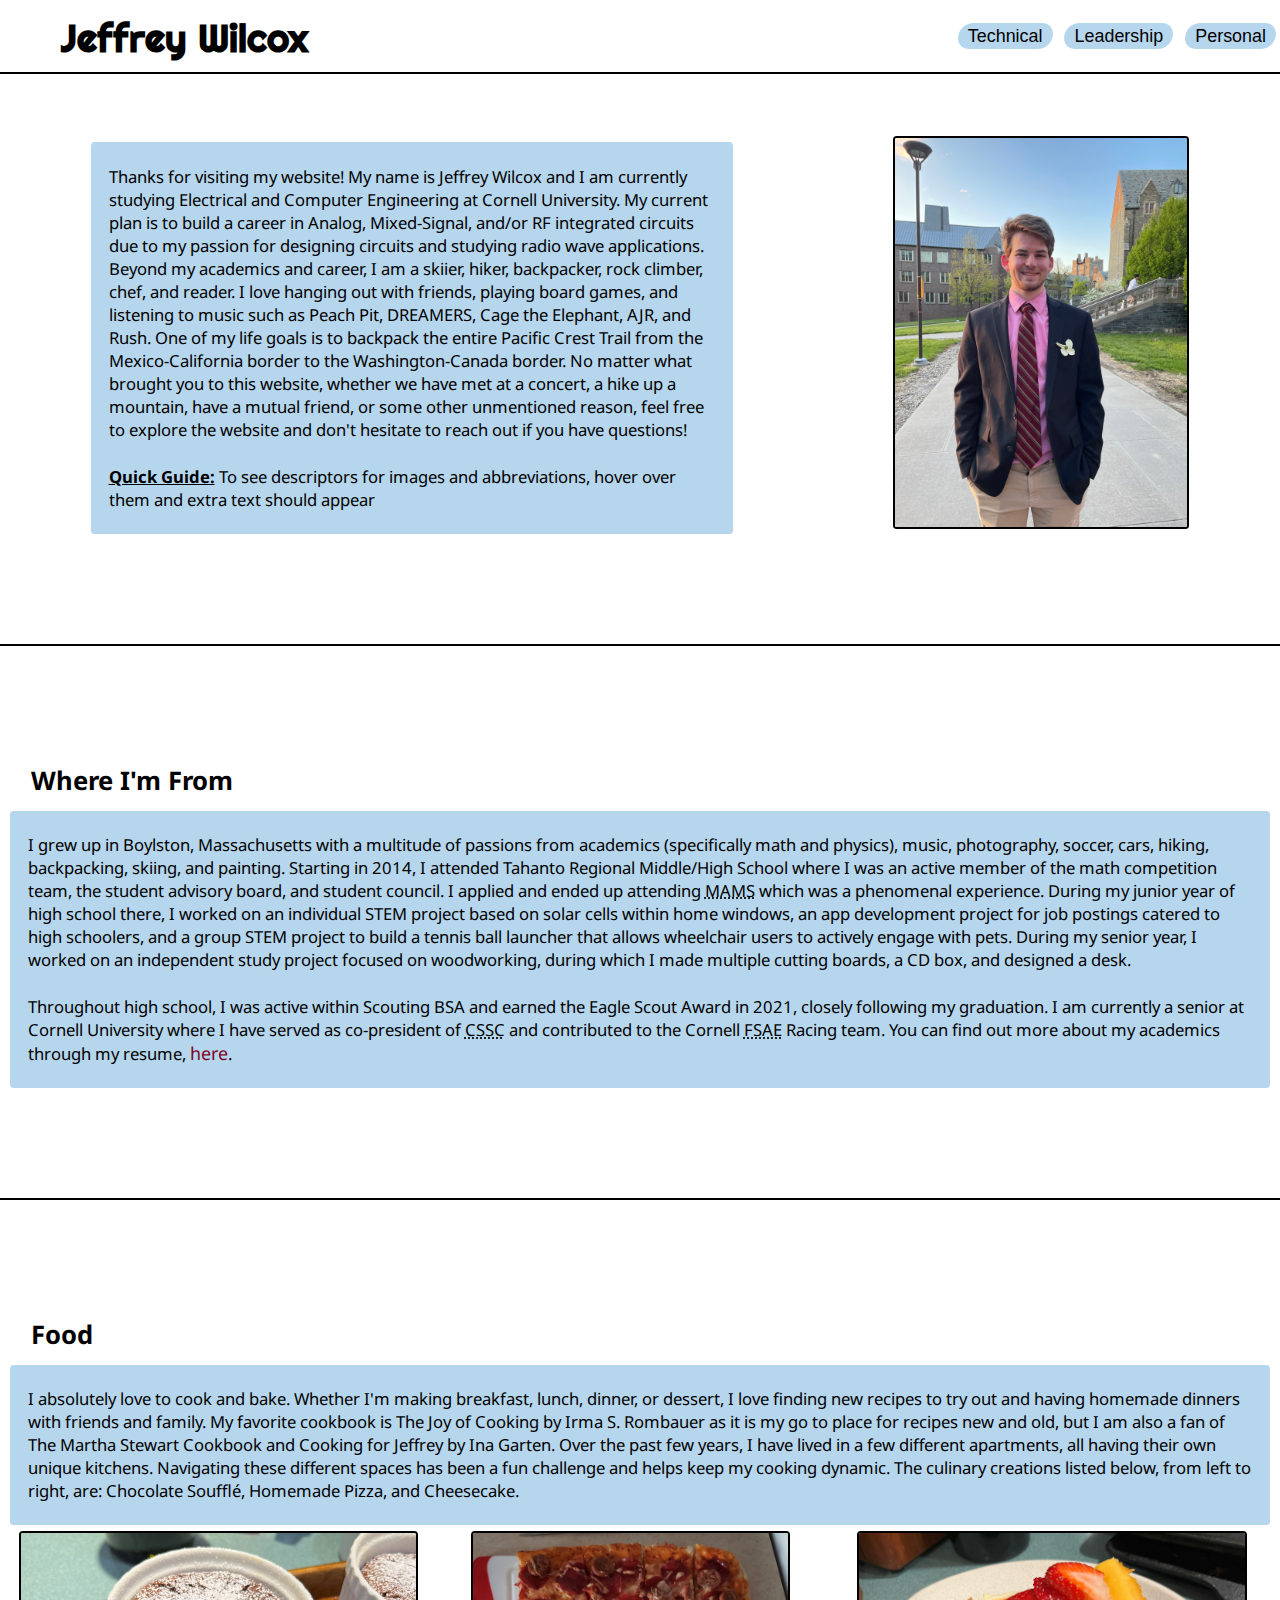
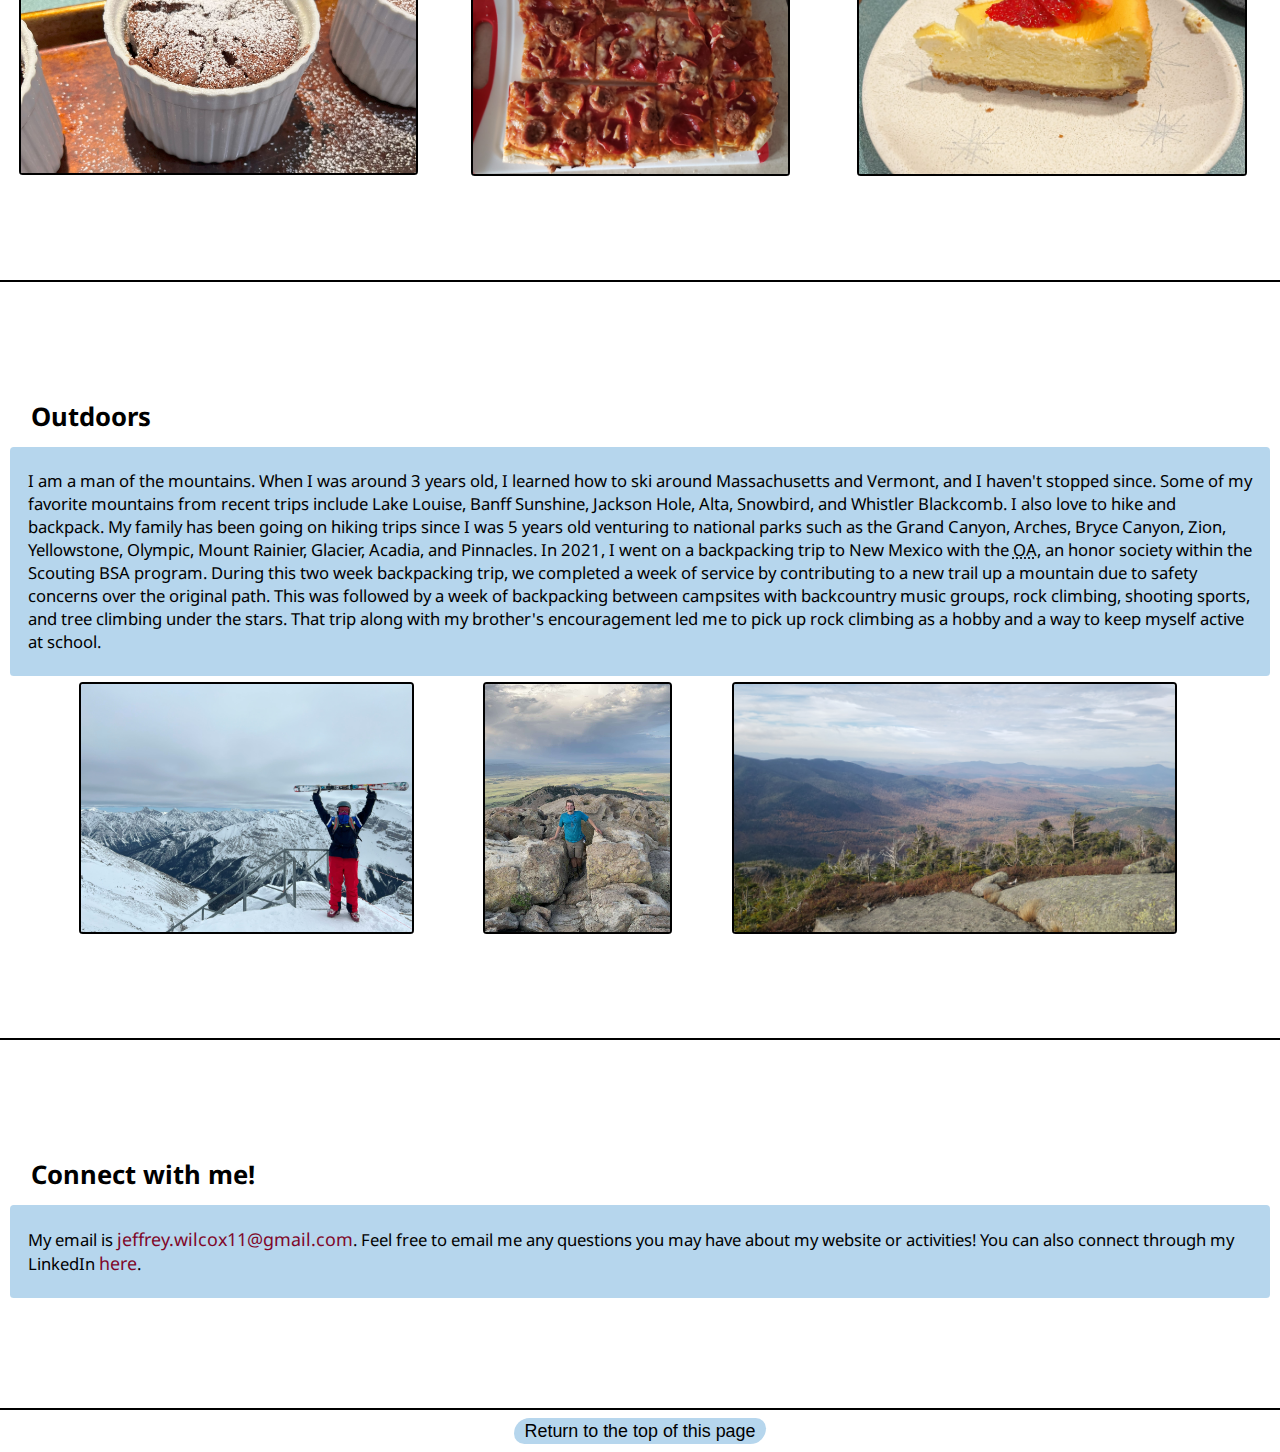
==== index.html @ 6b36bb99 "Changed Header to always be visible" ====
<!DOCTYPE html>
<html>
<head>
	<link rel = "stylesheet" type = "text/css" href = "webstyling.css">

	<link rel="preconnect" href="https://fonts.googleapis.com">
	<link rel="preconnect" href="https://fonts.gstatic.com" crossorigin>
	<link href="https://fonts.googleapis.com/css2?family=Jersey+20&family=Noto+Sans:ital,wght@0,100..900;1,100..900&family=Righteous&display=swap" rel="stylesheet">

	<title> Jeffrey's Website </title>
	<link rel="icon" type="image/x-icon" href="Extras/apple.ico">
	<meta name="robots" content="nofollow" />
	<meta http-equiv="pragma" content="no-cache" />
	<meta charset="UTF-8" />
	<meta name="viewport" content="width=device-width, initial-scale=1.0">
</head>
<body>

<!-- Top Section, Name and Buttons -->
<div class = "top">
<nav>
	<div class="navbar-left">
		<h1><a href="index.html" class="name">Jeffrey Wilcox</a></h1>
	</div>

	<div class="navbar-right ul-container">
		<ul class="navbar-buttons">
			<li class="nav"><button><a href="technical.html" class="nav">Technical</a></button></li>
			<li class="nav"><button><a href="leadership.html" class="nav">Leadership</a></button></li>
			<li class="nav"><button><a href="personal.html" class="nav">Personal</a></button></li>
		</ul>
	</div>
</nav>
</div>

<div class = "space"></div>

<!-- Introduction through paragraph and digital portrait -->
<div>
	<div id="hello" class = "flex-parent">
		<div class="flex-child0">
		</div>

		<div class="flex-child1 textbox">
			<p>	Thanks for visiting my website! My name is Jeffrey Wilcox and I am currently studying Electrical and Computer Engineering at Cornell University. My current plan is to
			build a career in Analog, Mixed-Signal, and/or RF integrated circuits due to my passion for designing circuits and studying radio wave applications. Beyond my academics and career, I am a skiier, hiker, 
			backpacker, rock climber, chef, and reader. I love hanging out with friends, playing board games, and listening to music such as Peach Pit, DREAMERS, Cage the Elephant, AJR, and Rush. 
			One of my life goals is to backpack the entire Pacific Crest Trail from the Mexico-California border to the Washington-Canada border. No matter what brought you to this website, 
			whether we have met at a concert, a hike up a mountain, have a mutual friend, or some other unmentioned reason, feel free to explore the website and don't hesitate to reach out if you have questions!
			</p>
		
			<p><b><u>Quick Guide:</u></b> To see descriptors for images and abbreviations, hover over them and extra text should appear</p>
		</div>

		<div class="flex-child0">
		</div>

		<div class = "flex-child2">
			<img src = "Extras/IMG_1078.jpg" alt="Me!" title="Me!" width="80%" height="auto" align="right"/>
		</div>

		<div class="flex-child0">
		</div>
	</div>
</div>

<hr />

<!-- A little bit about where I am from -->

<div id="about" class="main-section">
	<h2>Where I'm From</h2>
	<div class = "textbox">
		<p> I grew up in Boylston, Massachusetts with a multitude of passions from academics (specifically math and physics), music, photography, soccer, cars, hiking, backpacking, skiing, and painting.
		Starting in 2014, I attended Tahanto Regional Middle/High School where I was an active member of the math competition team, the student advisory board, and student council.
		I applied and ended up attending <abbr title="Massachusetts Academy of Math and Science at WPI">MAMS</abbr> which was a phenomenal experience. During my junior year of high school there,
		I worked on an individual STEM project based on solar cells within home windows, an app development project for job postings catered to high schoolers, and a group STEM project
		to build a tennis ball launcher that allows wheelchair users to actively engage with pets. During my senior year, I worked on an independent study project focused on woodworking, 
		during which I made multiple cutting boards, a CD box, and designed a desk. </p>

		<p>Throughout high school, I was active within Scouting BSA and earned the Eagle Scout Award in 2021, closely following my graduation.
		I am currently a senior at Cornell University where I have served as co-president of <abbr title = "Cornell Ski and Snowboard Club">CSSC</abbr>
		and contributed to the Cornell <abbr title = "Formula Society of Automotive Engineers">FSAE</abbr> Racing team. You can find out more about my academics through my resume, <a href="Extras/JTW88_Resume.pdf" target="_blank">here</a>.
		</p>
	</div>
</div>

<hr />

<!-- A little about my love of food -->

<div id="food" class="main-section">
	<h2>Food</h2>
	<div class = "textbox">
		<p> I absolutely love to cook and bake. Whether I'm making breakfast, lunch, dinner, or dessert, I love finding new recipes to try out and having homemade dinners with friends and family.
		My favorite cookbook is The Joy of Cooking by Irma S. Rombauer as it is my go to place for recipes new and old, but I am also a fan of The Martha Stewart Cookbook and Cooking for Jeffrey by Ina Garten. 
		Over the past few years, I have lived in a few different apartments, all having their own unique kitchens. Navigating these different spaces has been a fun challenge and helps keep my cooking dynamic.
		The culinary creations listed below, from left to right, are: Chocolate Souffl&eacute, Homemade Pizza, and Cheesecake. 
		</p>
	</div>

	<div class="flex-parent">
		<div margin="auto">
			<img src = "Extras/Souffle.jpg" alt="Chocolate Souffl&eacute" title="Chocolate Souffl&eacute" width="95%" height="auto"/>
		</div>
		<div margin="auto">
			<img src = "Extras/Pizza.jpeg" alt="Homemade Pizza with Pepperoni and Sausage" title="Homemade Pizza with Pepperoni and Sausage" width="77.5%" height="auto"/>
		</div>
		<div margin="auto">
			<img src = "Extras/Cheesecake.jpg" alt="Cheesecake with Strawberries" title="Cheesecake with Strawberries" width="88.5%" height="auto"/>
		</div>
	</div>
</div>

<hr />

<!-- Section on my love of the outdoors -->

<div id="outdoors" class="main-section">
	<h2>Outdoors</h2>
	<div class = "textbox">
		<p> I am a man of the mountains. When I was around 3 years old, I learned how to ski around Massachusetts and Vermont, and I haven't stopped since. Some of my favorite mountains
		from recent trips include Lake Louise, Banff Sunshine, Jackson Hole, Alta, Snowbird, and Whistler Blackcomb. I also love to hike and backpack. My family has been going on hiking
		trips since I was 5 years old venturing to national parks such as the Grand Canyon, Arches, Bryce Canyon, Zion, Yellowstone, Olympic, Mount Rainier, Glacier, Acadia, and Pinnacles. 
		In 2021, I went on a backpacking trip to New Mexico with the <abbr title="Order of the Arrow">OA</abbr>, an honor society within the Scouting BSA program. During this two week backpacking trip,
		we completed a week of service by contributing to a new trail up a mountain due to safety concerns over the original path. This was followed by a week of backpacking between campsites
		with backcountry music groups, rock climbing, shooting sports, and tree climbing under the stars. That trip along with my brother's encouragement led me to pick up rock climbing
		as a hobby and a way to keep myself active at school.</p>
	</div>

	<div class="flex-parent">
		<div id="outdoors1">
			<img src = "Extras/Banff.jpg" alt="Pre-Send on Delirium Dive at Banff Sunshine" title="Pre-Send on Delirium Dive at Banff Sunshine" width="70%" height="auto"/>
		</div>
		<div id="outdoors2">
			<img src = "Extras/Philmont.JPEG" alt="Backpacking in New Mexico" title="Backpacking in New Mexico" width="118%" height="auto"/>
		</div>
		<div id="outdoors3">
			<img src = "Extras/NewYorkHike.jpg" alt="Hiking in New York during Fall break" title="Hiking in New York during Fall break" width="70%" height="auto"/>
		</div>
	</div>
</div>

<hr />

<!-- Interest in books, TV shows, and movies -->

<!-- <div id="entertainment" class="main-section">
	<div id="movies">
		<h2>Favorite Movies</h2>
		<div id = "movies-list-container" class = "textbox">
			<p>I have been a fan of movies and TV shows for a long time</p>
			<ul class = "fun">
				<li class="movie">Baby Driver</li>
				<li class="movie">Boyhood</li>
				<li class="movie">Better Off Dead</li>
				<li class="movie">Ferris Bueller's Day Off</li>
				<li class="movie">Rudderless</li>
				<li class="movie">Ford Vs. Ferrari</li>
				<li class="movie">Rush</li>
				<li class="movie">Juno</li>
				<li class="movie">Spaceballs</li>
				<li class="movie">The Social Network</li>
				<li class="movie">Molly's Game</li>
				<li class="movie">Crazy, Stupid, Love</li>
				<li class="movie">Nomadland</li>
				<li class="movie">Manchester By The Sea</li>
				<li class="movie">Hell or High Water</li>
				<li class="movie">We Broke Up</li>
				<li class="movie">No Country for Old Men</li>
				<li class="movie">Nope</li>
				<li class="movie">Bottleshock</li>
				<li class="movie">Now You See Me</li>
				<li class="movie">Catch Me If You Can</li>
			</ul>
		</div>
	</div>

	<div id="books">
		<h2>Favorite Books</h2>
		<div id = "books-list-container">
			<ul class = "fun">
				<li class="book">The Glass Castle - Jeannette Walls</li>
				<li class="book">This Tender Land - William Kent Krueger</li>
				<li class="book">Ordinary Grace - William Kent Krueger</li>
				<li class="book">The Big Short: Inside The Doomsday Machine - Michael Lewis</li>
				<li class="book">Little Fires Everywhere - Celeste Ng</li>
				<li class="book">Everything I Never Told You - Celeste Ng</li>
				<li class="book">Beartown - Fredrik Backman</li>
    			<li class="book">Us Against You - Fredrik Backman</li>
    			<li class="book">The Winners - Fredrik Backman</li>
    			<li class="book">A Man Called Ove - Fredrik Backman</li>
    			<li class="book">Britt-Marie Was Here - Fredrik Backman</li>
    			<li class="book">My Grandmother Told Me to Tell You She's Sorry - Fredrik Backman</li>
    			<li class="book">Anxious People - Fredrik Backman</li>
				<li class="book">Normal People - Sally Rooney</li>
				<li class="book">Conversations with Friends - Sally Rooney</li>
				<li class="book">Beautiful World Where Are You - Sally Rooney</li>
				<li class="book">The Book Thief - Markus Zusak</li>
				<li class="book">Wild - Cheryl Strayed</li>
				<li class="book">A Walk in the Woods - Bill Bryson</li>
				<li class="book">Project Hail Mary - Andy Weir</li>
			</ul>
		</div>
	</div>

	<div id="tv">
		<h2>Favorite TV Shows</h2>
		<div id = "tv-list-container">
			<ul class = "fun">
				<li class="tv">You're The Worst</li>
				<li class="tv">Brooklyn Nine-Nine</li>
				<li class="tv">Burn Notice</li>
				<li class="tv">Rick and Morty</li>
				<li class="tv">How I Met Your Mother</li>
				<li class="tv">Community</li>
				<li class="tv">A Million Little Things</li>
				<li class="tv">Cutthroat Kitchen</li>
				<li class="tv">Guy's Grocery Games</li>
				<li class="tv">What If...?</li>
				<li class="tv">Invincible</li>
				<li class="tv">Arcane</li>
				<li class="tv">It's Always Sunny in Philadelphia</li>
				<li class="tv">Dopesick</li>
				<li class="tv">Casual</li>
				<li class="tv">The Good Place</li>
    			<li class="tv">House</li>
    			<li class="tv">Masterchef</li>
    			<li class="tv">The Company You Keep</li>
			</ul>
		</div>
	</div>
</div>

<hr /> -->

<!-- Connect with me -->

<div id="contact" class="main-section">
	<h2>Connect with me!</h2>
	<div class="textbox">
		<p>My email is <a href="mailto:jeffrey.wilcox11@gmail.com">jeffrey.wilcox11@gmail.com</a>. Feel free to email me any questions you may have about my website or activities!
		You can also connect through my LinkedIn <a href="https://www.linkedin.com/in/jeffrey-wilcox-2303/" target="_blank">here</a>.</p>
	</div>
</div>

<hr />

<!-- Return to top -->

<div align = "center">
	<button><a href="#hello" class = "nav">Return to the top of this page</a></button>
</div>
</body>
</html>
---- webstyling.css ----
*{
	cursor: default;
}
/* Comment for Jeremy */
a{
	color:#7F0729;
	/* color: #7B0828; */
	text-decoration: none;
	font-size: 1.4vw;
}
a:hover{
	cursor: pointer;
}
a.nav{
	color: #000000;
	text-decoration: none;
	padding: 0.6vw;
}
a.name{
	color: #000000;
	text-align:center;
	font-size: 3vw;
	vertical-align: middle;
	font-family: "Righteous";
}
body{
	overflow-x: hidden;
	margin-left: 0vw;
	margin-right: 0vw;
	font-family: 'Noto Sans';
}
button{
	/* background-color: #94C3E4; */
	border: 0.1vw;
	border-top-left-radius: 2vw;
	border-top-right-radius: 1.3vw;
	border-bottom-right-radius: 2vw;
	border-bottom-left-radius: 1.3vw;
	/* background-color: #213C87; */
	background-color: #B6D6ED;
	padding: 0.2vw;
	/* background-color:#AEADF0; */
	/* background-color: #66BFFF; */
	font-size: 1.4vw;
}
button:hover{
	cursor:pointer;
	transform: scale(1.05);
	/* border-width: 5px; */
	border: 0.2vw solid #213C87;
	background-color: #B6D6ED;
}
div.img{
	text-align:center;
}
div.center-entertainment{
	position: absolute;
	width: 100%;
	text-align: center;
	margin-left: 6vw;
}
div.space{
	background-color: #ffffff;
	border-color:#00000000;
	top: 0;
	width: 100%;
	height: 10vw;
	margin: 0vw;
	padding: 0vw;
}
div.textbox{
	/* background-color:#F4EBBE; */
	/* color: #427AA1; */
	/* background-color: #94C3E4; */
	background-color: #B6D6ED;
	border-style:solid;
	border-width: 0.2vw;
	border-radius:0.3vw 0.3vw 0.3vw 0.3vw;
	margin: 0.5vw auto 0.5vw 0vw;
	border-color:#00000000;
}
div.top{
	background-color: #ffffff;
	border-color:#000000;
	border-bottom: 0.2vw solid;
	position: fixed;
	top: 0;
	width: 100%;
	margin: 0vw;
	padding: 0vw;
}

div.ul-container{
	background-color: #94C3E400;
}
h1{
	color: #000000;
	/* color: #101D42; */
	text-align:center;
	font-size: 3vw;
	background-color:#213c8700;
	/* background-color: #AEADF0; */
	display: table;
    margin: 0vw 0vw 0vw 4vw;
    padding-top: 0.8vw;
	padding-bottom: 0.8vw;
	padding-left: 0.8vw;
	padding-right: 0.8vw;
	border-radius: 0.8vw;
	vertical-align: middle;
	font-family: "Righteous";
}
h2{
	color:#000000;
	/* color: #101D42; */
	/* background-color:#94C3E4; */
	/* background-color:#AEADF0; */
	/* 213C8700 */
	text-align:center;
	font-size: 2vw;
	display: table;
    margin: 0.8vw auto 0.8vw 0.8vw;
    padding-top: 0.2vw;
	padding-bottom: 0.2vw;
	padding-left: 0.8vw;
	padding-right: 0.8vw;
	border-radius: 0.3vw 0.3vw 0.3vw 0.3vw;
}
hr{
	border: 0.1vw solid black;
	width: 120%;
}
html{
	width: 100%;
	scroll-padding-top: 10vw;
	scroll-behavior: smooth;

	background-color:#ffffff;
}
img{
	margin:auto;
	border-style:solid;
	border-width:0.2vw;
	border-radius:0.3vw;
	border-color:#000000;
	display:block;
}
li.movie, li.book, li.tv{
	width:75%;
	font-size: 1.3vw;
}
nav {
	display: flex;
	flex-direction: row;
	/* position: fixed; */
}
ol{
	float:left;
	padding-left:30%;
	width:100%;
}
p{
	padding-top: 0.3vw;
	padding-bottom: 0.3vw;
	padding-left: 1.2vw;
	padding-right: 1.2vw;
	font-size: 1.3vw;
	color: #000000;
}
table{
	padding-bottom:1.3vw;
}
ul.navbar{
	text-align: center;
	/* display: table; */
	vertical-align: middle;
}
/* ul.navbar a{
	font-size: 20px;
} */
ul.navbar li{
	/* display: table-cell; */
	display: inline;
	text-align: center;
	/* width: auto; */
	/* white-space: nowrap; */
}

ul.navbar-buttons {
	text-align: right;
	vertical-align: middle;
	margin: 0;
}

ul.navbar-buttons li {
	display: inline;
	text-align: center;
}

#blcorner{
	border-bottom: 0.2vw solid #000000;
	border-left: 0.2vw solid #000000;
}
#books{
	flex:1.75;
	margin-right:1.3vw;
	margin-bottom:auto;
	width: 100%;
}
#books-list-container{
	display: table;
	text-align: center;
	width: 100%;
	margin-left: 0.5vw;
}
#contact{
	clear:left;
}
#entertainment{
	display:flex;
}
#hello{
	padding-bottom:7.5%;
}
#movies{
	flex:1;
}
#movies-list-container{
	display: table;
	text-align: center;
	width: 100%;
	margin-left: 5vw;
}
#outdoors1{
	flex:3;
}
#outdoors2{
	flex:1;
}
#outdoors3{
	flex:4;
}
#resume1{
	flex:2;
}
#resume2{
	flex:1;
	padding-right: 1.3vw;
}
#resumecontainer{
	display:flex;
}
#tv{
	flex:1;
}
#tv-list-container{
	display: table;
	text-align: center;
	width: 100%;
	margin-left: 6vw;
}

.cover{
	float: left;
	width: 20%;
	padding: 0.3vw;
	text-align: center;
}
.flex-parent{
	display: flex;
	/* background-color:#427AA1;
	border-style:solid;
	border-width:3px;
	border-radius:5px;
	border-color:#000000; */
}
.flex-child0{
	flex: 1;
}
.flex-child1{
	flex: 7;
}
.flex-child2{
	flex: 4;
}
.flex-child3{
	flex: 2;
}
.main-section{
	padding-top: 7.5%;
	padding-bottom: 7.5%;
	margin-left: 0.8vw;
	margin-right: 0.8vw;
}
.nav{
	display: inline;
	padding: 0.3vw;
	text-align: center;
}

.navbar-left, .navbar-right {
	display: flex;
	align-items: center;
}

.navbar-left {
	flex-shrink: 1;
	justify-content: left;
}

.navbar-right {
	flex-grow: 1;
	justify-content: right;
}

/* Next & previous buttons */
.prev, .next {
 	cursor: pointer;
 	top: 50%;
 	width: auto;
 	margin-top: 20vw;
 	padding: 1vw;
 	color: #F4EBBE;
 	font-weight: bold;
 	font-size: 1.1vw;
 	transition: 0.6s ease;
 	border-radius: 0 0.2vw 0.2vw 0;
 	user-select: none;
}
/* Position the "next button" to the right */
.next {
 	right: 0;
 	border-radius: 0.2vw 0 0 0.2vw;
	margin-left:1.3vw;
}
.return{
	color:#000000;
	text-align: center;
}
.ul-container{
	text-align: center;
} 


/* Fonts */
.jersey-20-regular {
	font-family: "Jersey 20", sans-serif;
	font-weight: 400;
	font-style: normal;
}

.righteous-regular {
	font-family: "Righteous", sans-serif;
	font-weight: 400;
	font-style: normal;
 }
  
 .noto-sans {
   font-family: "Noto Sans", sans-serif;
   font-optical-sizing: auto;
   font-weight: 400;
   font-style: normal;
   font-variation-settings: "wdth" 100;
 }
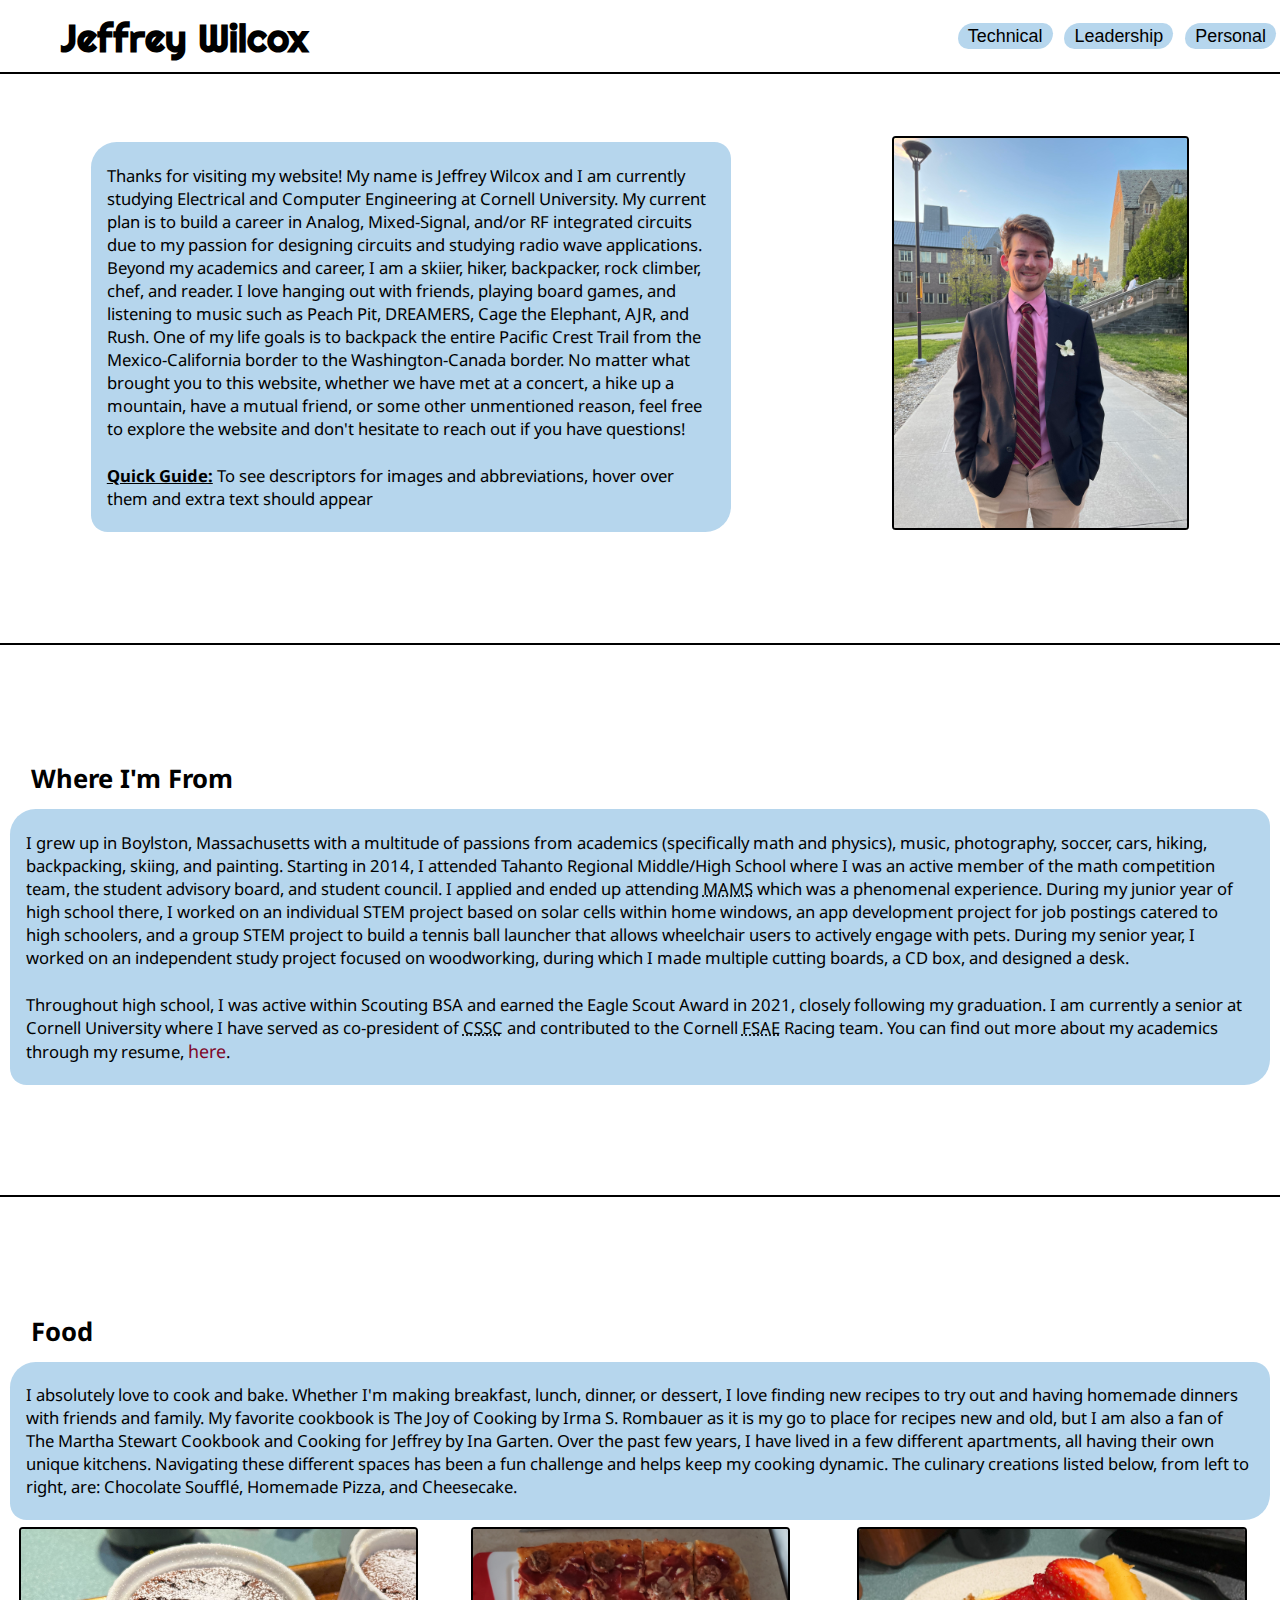
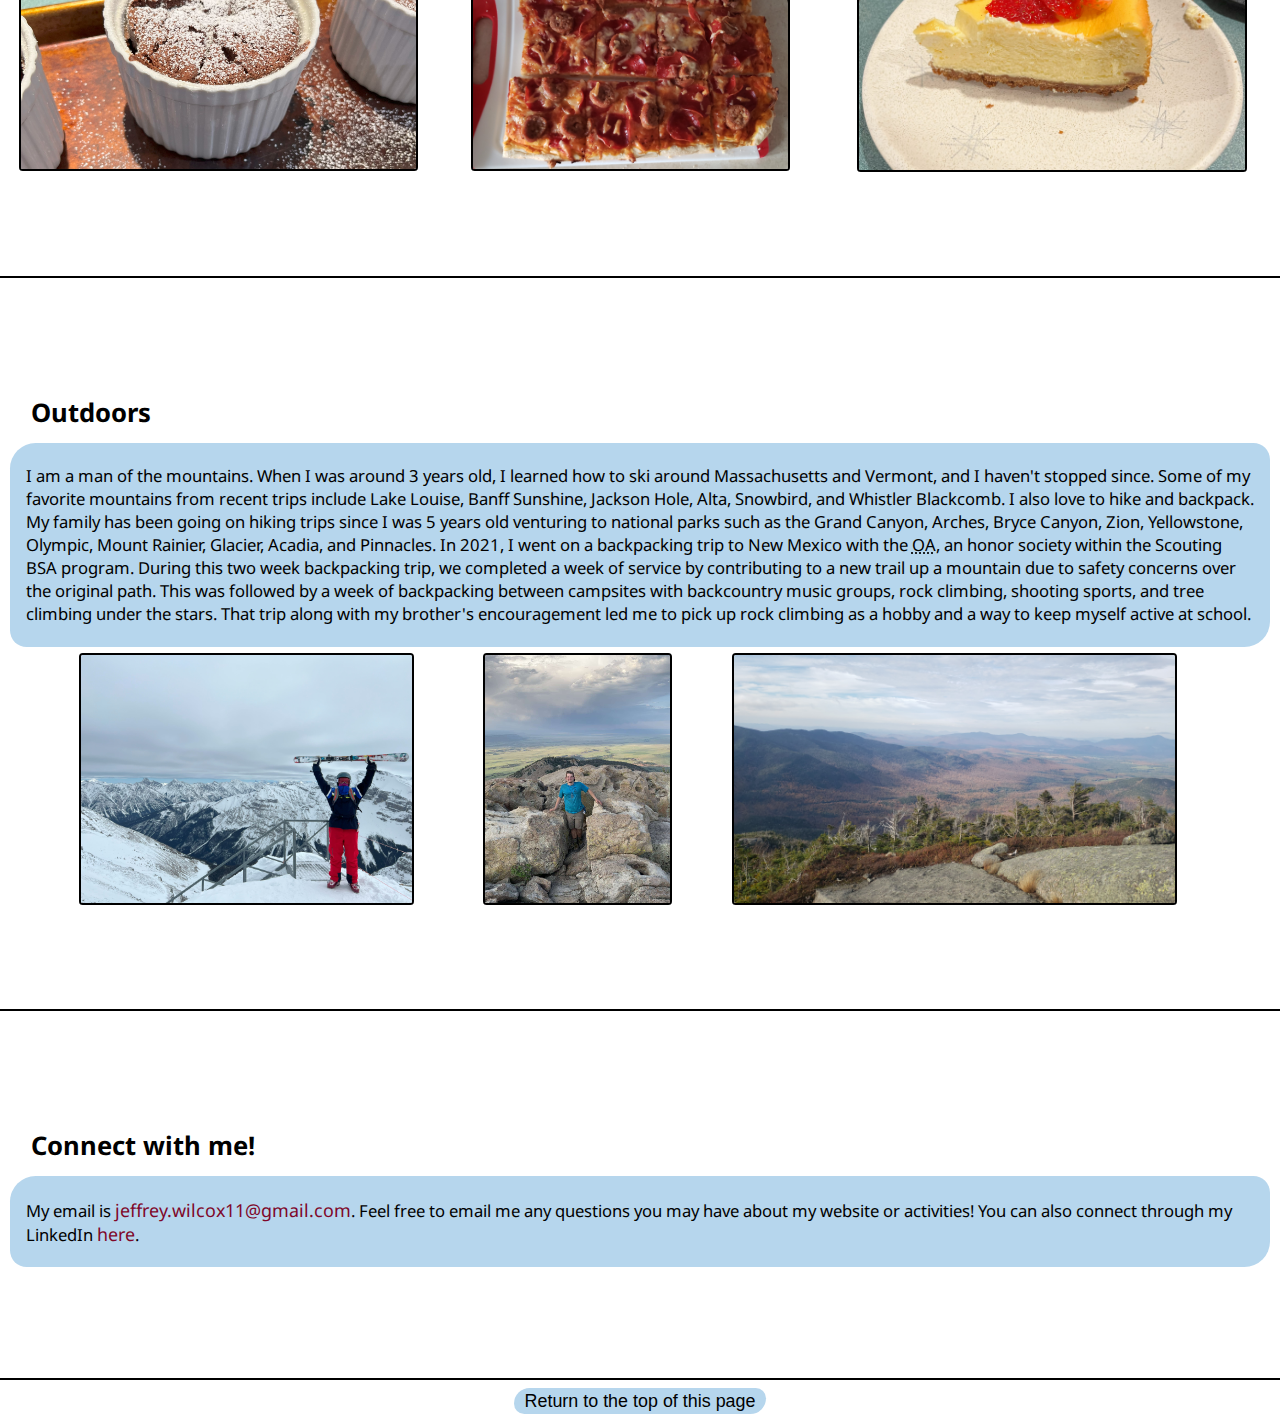
==== commit 4fd51b15: "Added more technical projects and embedded video" ====
--- a/index.html
+++ b/index.html
@@ -249,7 +249,7 @@
 <!-- Return to top -->
 
 <div align = "center">
-	<button><a href="#hello" class = "nav">Return to the top of this page</a></button>
+	<button><a href="#top" class = "nav">Return to the top of this page</a></button>
 </div>
 </body>
 </html>
--- a/webstyling.css
+++ b/webstyling.css
@@ -49,6 +49,7 @@
 	/* border-width: 5px; */
 	border: 0.2vw solid #213C87;
 	background-color: #B6D6ED;
+	z-index:0;
 }
 div.img{
 	text-align:center;
@@ -74,9 +75,14 @@
 	/* background-color: #94C3E4; */
 	background-color: #B6D6ED;
 	border-style:solid;
-	border-width: 0.2vw;
-	border-radius:0.3vw 0.3vw 0.3vw 0.3vw;
+	border: 0.1vw;
+	border-top-left-radius: 2vw;
+	border-top-right-radius: 1.3vw;
+	border-bottom-right-radius: 2vw;
+	border-bottom-left-radius: 1.3vw;
 	margin: 0.5vw auto 0.5vw 0vw;
+	padding-top: 0.1vw;
+	padding-bottom: 0.1vw;
 	border-color:#00000000;
 }
 div.top{
@@ -84,6 +90,7 @@
 	border-color:#000000;
 	border-bottom: 0.2vw solid;
 	position: fixed;
+	z-index: 1;
 	top: 0;
 	width: 100%;
 	margin: 0vw;
@@ -240,24 +247,8 @@
 #outdoors3{
 	flex:4;
 }
-#resume1{
-	flex:2;
-}
-#resume2{
-	flex:1;
-	padding-right: 1.3vw;
-}
-#resumecontainer{
-	display:flex;
-}
-#tv{
-	flex:1;
-}
-#tv-list-container{
-	display: table;
-	text-align: center;
-	width: 100%;
-	margin-left: 6vw;
+#resume:hover{
+	transform: scale(1.05);
 }
 
 .cover{
@@ -285,6 +276,12 @@
 }
 .flex-child3{
 	flex: 2;
+}
+.flex-child4{
+	flex: 10;
+}
+.linked:hover{
+	cursor:pointer;
 }
 .main-section{
 	padding-top: 7.5%;
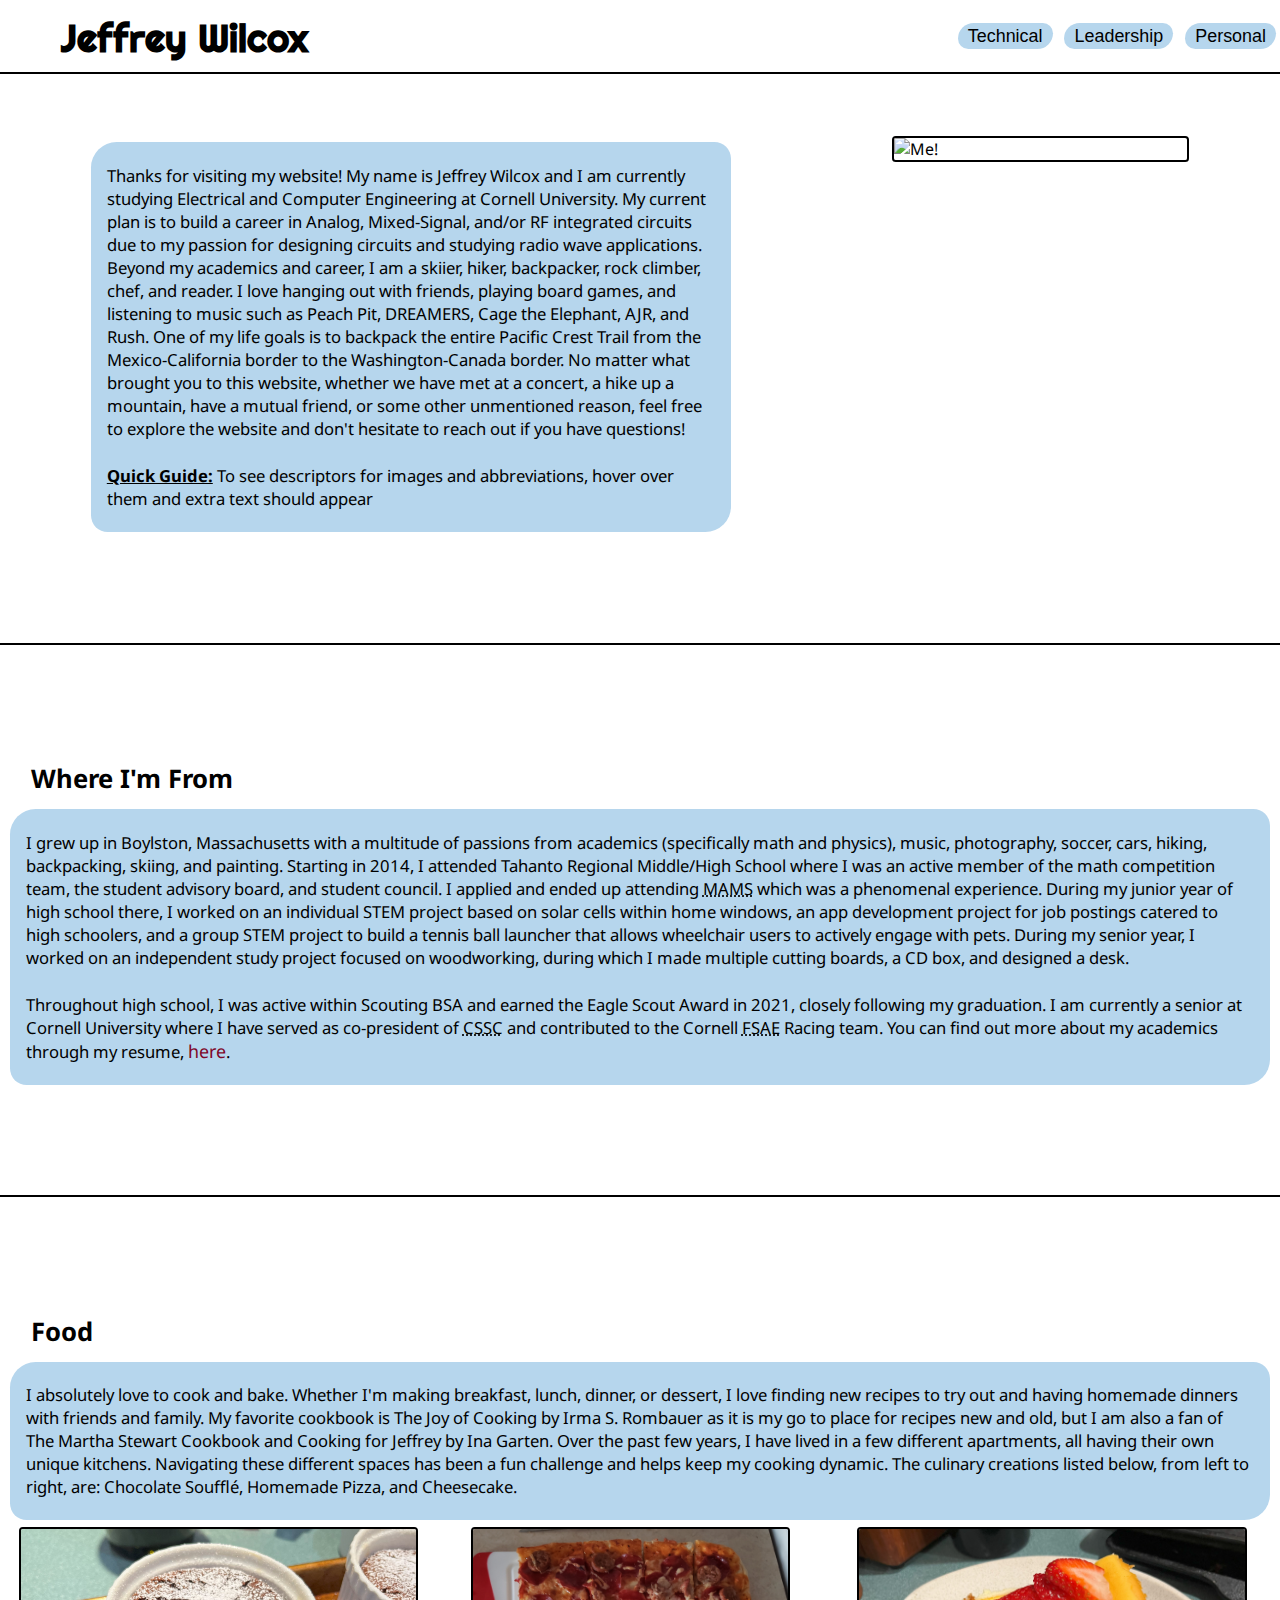
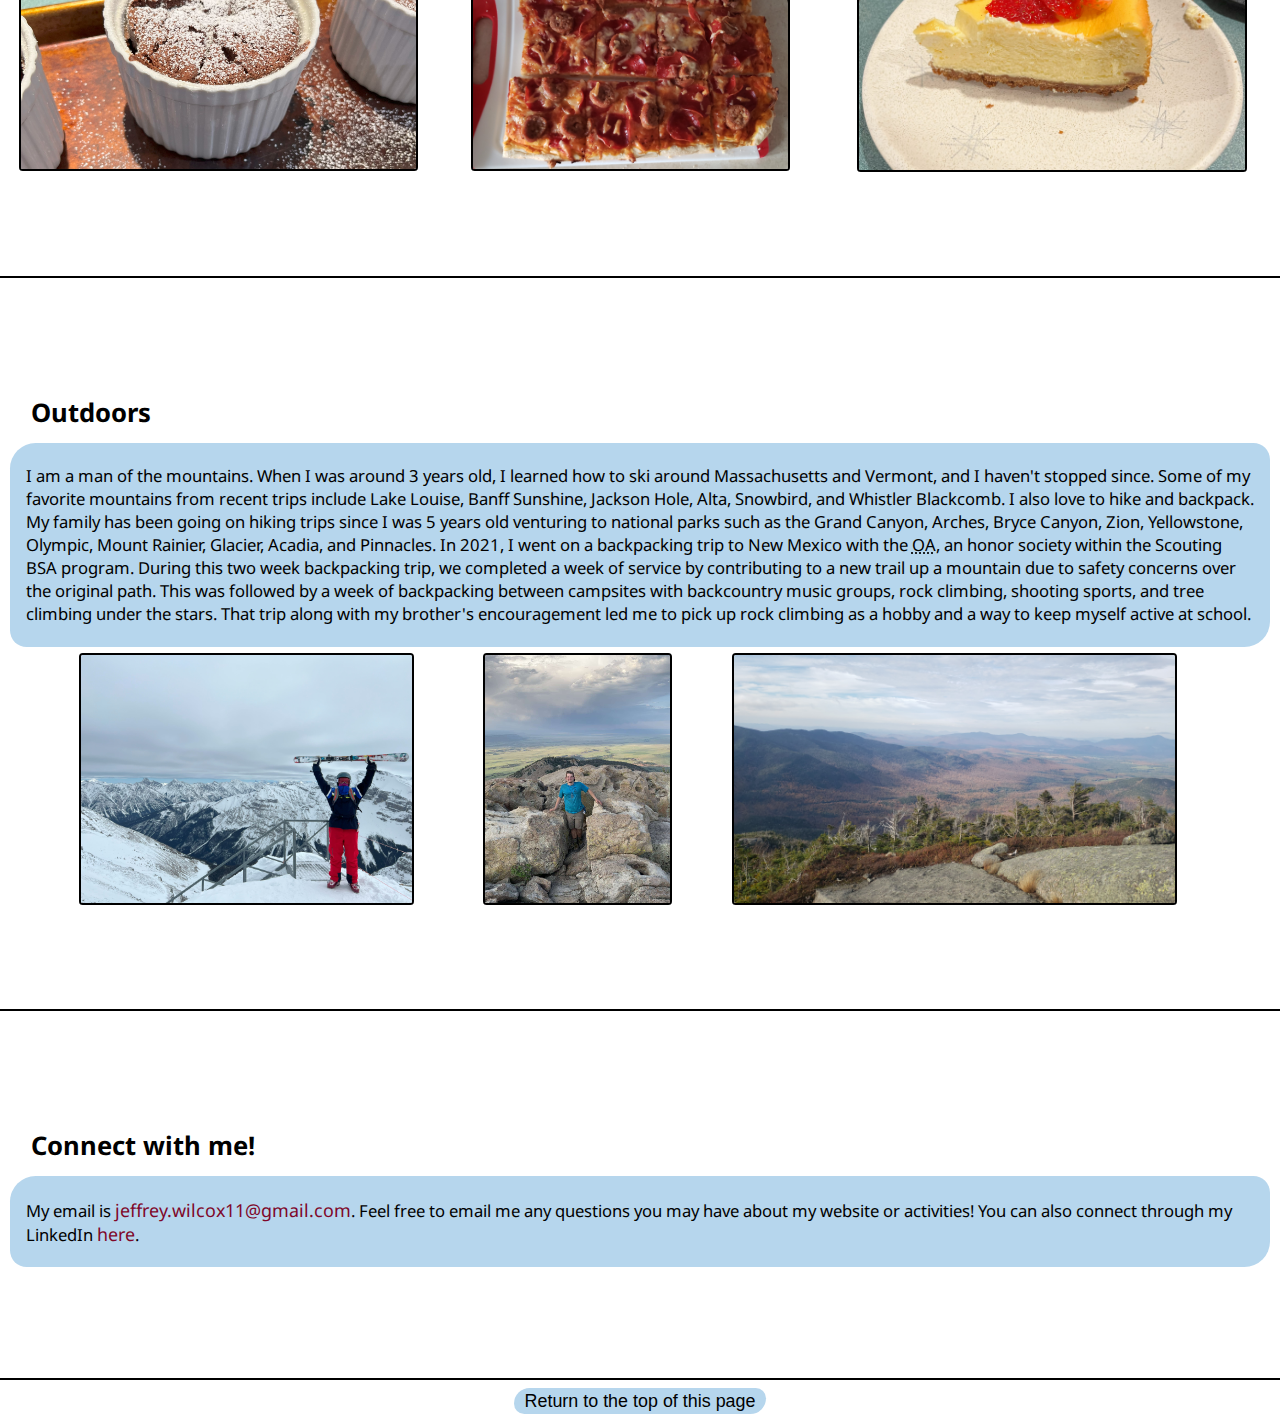
==== commit 049bac60: "New picture" ====
--- a/index.html
+++ b/index.html
@@ -56,7 +56,7 @@
 		</div>
 
 		<div class = "flex-child2">
-			<img src = "Extras/IMG_1078.jpg" alt="Me!" title="Me!" width="80%" height="auto" align="right"/>
+			<img src = "Extras/IMG_6761.JPG" alt="Me!" title="Me!" width="80%" height="auto" align="right"/>
 		</div>
 
 		<div class="flex-child0">
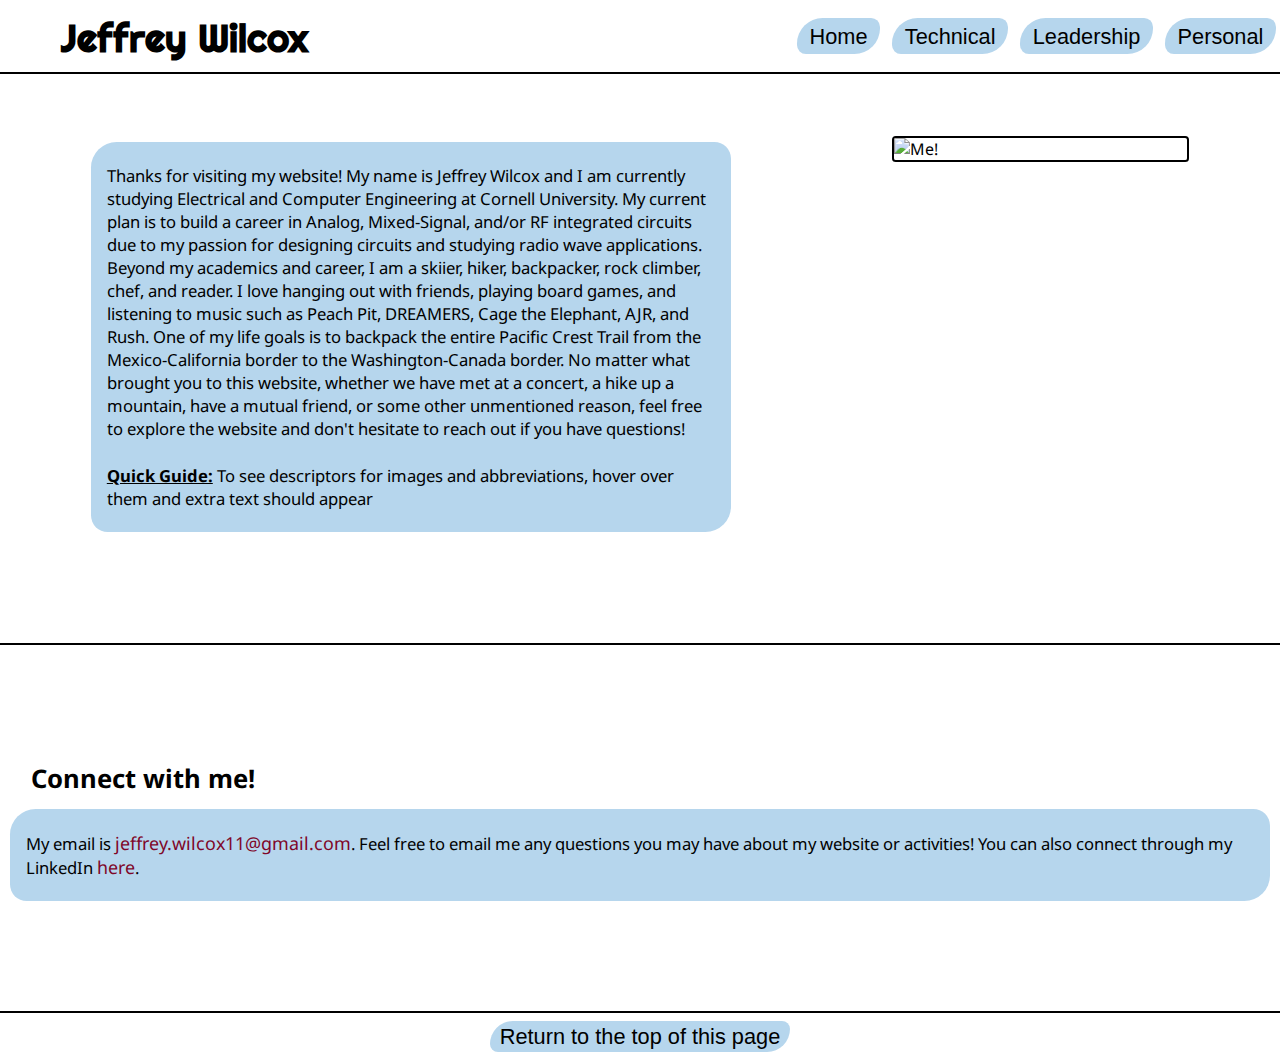
==== commit 27edc78e: "Updated Leadership and Personal pages as well as button sizing" ====
--- a/index.html
+++ b/index.html
@@ -25,9 +25,10 @@
 
 	<div class="navbar-right ul-container">
 		<ul class="navbar-buttons">
-			<li class="nav"><button><a href="technical.html" class="nav">Technical</a></button></li>
-			<li class="nav"><button><a href="leadership.html" class="nav">Leadership</a></button></li>
-			<li class="nav"><button><a href="personal.html" class="nav">Personal</a></button></li>
+			<li class="nav"><button class="header"><a href="index.html" class="nav">Home</a></button></li>
+			<li class="nav"><button class="header"><a href="technical.html" class="nav">Technical</a></button></li>
+			<li class="nav"><button class="header"><a href="leadership.html" class="nav">Leadership</a></button></li>
+			<li class="nav"><button class="header"><a href="personal.html" class="nav">Personal</a></button></li>
 		</ul>
 	</div>
 </nav>
@@ -66,174 +67,6 @@
 
 <hr />
 
-<!-- A little bit about where I am from -->
-
-<div id="about" class="main-section">
-	<h2>Where I'm From</h2>
-	<div class = "textbox">
-		<p> I grew up in Boylston, Massachusetts with a multitude of passions from academics (specifically math and physics), music, photography, soccer, cars, hiking, backpacking, skiing, and painting.
-		Starting in 2014, I attended Tahanto Regional Middle/High School where I was an active member of the math competition team, the student advisory board, and student council.
-		I applied and ended up attending <abbr title="Massachusetts Academy of Math and Science at WPI">MAMS</abbr> which was a phenomenal experience. During my junior year of high school there,
-		I worked on an individual STEM project based on solar cells within home windows, an app development project for job postings catered to high schoolers, and a group STEM project
-		to build a tennis ball launcher that allows wheelchair users to actively engage with pets. During my senior year, I worked on an independent study project focused on woodworking, 
-		during which I made multiple cutting boards, a CD box, and designed a desk. </p>
-
-		<p>Throughout high school, I was active within Scouting BSA and earned the Eagle Scout Award in 2021, closely following my graduation.
-		I am currently a senior at Cornell University where I have served as co-president of <abbr title = "Cornell Ski and Snowboard Club">CSSC</abbr>
-		and contributed to the Cornell <abbr title = "Formula Society of Automotive Engineers">FSAE</abbr> Racing team. You can find out more about my academics through my resume, <a href="Extras/JTW88_Resume.pdf" target="_blank">here</a>.
-		</p>
-	</div>
-</div>
-
-<hr />
-
-<!-- A little about my love of food -->
-
-<div id="food" class="main-section">
-	<h2>Food</h2>
-	<div class = "textbox">
-		<p> I absolutely love to cook and bake. Whether I'm making breakfast, lunch, dinner, or dessert, I love finding new recipes to try out and having homemade dinners with friends and family.
-		My favorite cookbook is The Joy of Cooking by Irma S. Rombauer as it is my go to place for recipes new and old, but I am also a fan of The Martha Stewart Cookbook and Cooking for Jeffrey by Ina Garten. 
-		Over the past few years, I have lived in a few different apartments, all having their own unique kitchens. Navigating these different spaces has been a fun challenge and helps keep my cooking dynamic.
-		The culinary creations listed below, from left to right, are: Chocolate Souffl&eacute, Homemade Pizza, and Cheesecake. 
-		</p>
-	</div>
-
-	<div class="flex-parent">
-		<div margin="auto">
-			<img src = "Extras/Souffle.jpg" alt="Chocolate Souffl&eacute" title="Chocolate Souffl&eacute" width="95%" height="auto"/>
-		</div>
-		<div margin="auto">
-			<img src = "Extras/Pizza.jpeg" alt="Homemade Pizza with Pepperoni and Sausage" title="Homemade Pizza with Pepperoni and Sausage" width="77.5%" height="auto"/>
-		</div>
-		<div margin="auto">
-			<img src = "Extras/Cheesecake.jpg" alt="Cheesecake with Strawberries" title="Cheesecake with Strawberries" width="88.5%" height="auto"/>
-		</div>
-	</div>
-</div>
-
-<hr />
-
-<!-- Section on my love of the outdoors -->
-
-<div id="outdoors" class="main-section">
-	<h2>Outdoors</h2>
-	<div class = "textbox">
-		<p> I am a man of the mountains. When I was around 3 years old, I learned how to ski around Massachusetts and Vermont, and I haven't stopped since. Some of my favorite mountains
-		from recent trips include Lake Louise, Banff Sunshine, Jackson Hole, Alta, Snowbird, and Whistler Blackcomb. I also love to hike and backpack. My family has been going on hiking
-		trips since I was 5 years old venturing to national parks such as the Grand Canyon, Arches, Bryce Canyon, Zion, Yellowstone, Olympic, Mount Rainier, Glacier, Acadia, and Pinnacles. 
-		In 2021, I went on a backpacking trip to New Mexico with the <abbr title="Order of the Arrow">OA</abbr>, an honor society within the Scouting BSA program. During this two week backpacking trip,
-		we completed a week of service by contributing to a new trail up a mountain due to safety concerns over the original path. This was followed by a week of backpacking between campsites
-		with backcountry music groups, rock climbing, shooting sports, and tree climbing under the stars. That trip along with my brother's encouragement led me to pick up rock climbing
-		as a hobby and a way to keep myself active at school.</p>
-	</div>
-
-	<div class="flex-parent">
-		<div id="outdoors1">
-			<img src = "Extras/Banff.jpg" alt="Pre-Send on Delirium Dive at Banff Sunshine" title="Pre-Send on Delirium Dive at Banff Sunshine" width="70%" height="auto"/>
-		</div>
-		<div id="outdoors2">
-			<img src = "Extras/Philmont.JPEG" alt="Backpacking in New Mexico" title="Backpacking in New Mexico" width="118%" height="auto"/>
-		</div>
-		<div id="outdoors3">
-			<img src = "Extras/NewYorkHike.jpg" alt="Hiking in New York during Fall break" title="Hiking in New York during Fall break" width="70%" height="auto"/>
-		</div>
-	</div>
-</div>
-
-<hr />
-
-<!-- Interest in books, TV shows, and movies -->
-
-<!-- <div id="entertainment" class="main-section">
-	<div id="movies">
-		<h2>Favorite Movies</h2>
-		<div id = "movies-list-container" class = "textbox">
-			<p>I have been a fan of movies and TV shows for a long time</p>
-			<ul class = "fun">
-				<li class="movie">Baby Driver</li>
-				<li class="movie">Boyhood</li>
-				<li class="movie">Better Off Dead</li>
-				<li class="movie">Ferris Bueller's Day Off</li>
-				<li class="movie">Rudderless</li>
-				<li class="movie">Ford Vs. Ferrari</li>
-				<li class="movie">Rush</li>
-				<li class="movie">Juno</li>
-				<li class="movie">Spaceballs</li>
-				<li class="movie">The Social Network</li>
-				<li class="movie">Molly's Game</li>
-				<li class="movie">Crazy, Stupid, Love</li>
-				<li class="movie">Nomadland</li>
-				<li class="movie">Manchester By The Sea</li>
-				<li class="movie">Hell or High Water</li>
-				<li class="movie">We Broke Up</li>
-				<li class="movie">No Country for Old Men</li>
-				<li class="movie">Nope</li>
-				<li class="movie">Bottleshock</li>
-				<li class="movie">Now You See Me</li>
-				<li class="movie">Catch Me If You Can</li>
-			</ul>
-		</div>
-	</div>
-
-	<div id="books">
-		<h2>Favorite Books</h2>
-		<div id = "books-list-container">
-			<ul class = "fun">
-				<li class="book">The Glass Castle - Jeannette Walls</li>
-				<li class="book">This Tender Land - William Kent Krueger</li>
-				<li class="book">Ordinary Grace - William Kent Krueger</li>
-				<li class="book">The Big Short: Inside The Doomsday Machine - Michael Lewis</li>
-				<li class="book">Little Fires Everywhere - Celeste Ng</li>
-				<li class="book">Everything I Never Told You - Celeste Ng</li>
-				<li class="book">Beartown - Fredrik Backman</li>
-    			<li class="book">Us Against You - Fredrik Backman</li>
-    			<li class="book">The Winners - Fredrik Backman</li>
-    			<li class="book">A Man Called Ove - Fredrik Backman</li>
-    			<li class="book">Britt-Marie Was Here - Fredrik Backman</li>
-    			<li class="book">My Grandmother Told Me to Tell You She's Sorry - Fredrik Backman</li>
-    			<li class="book">Anxious People - Fredrik Backman</li>
-				<li class="book">Normal People - Sally Rooney</li>
-				<li class="book">Conversations with Friends - Sally Rooney</li>
-				<li class="book">Beautiful World Where Are You - Sally Rooney</li>
-				<li class="book">The Book Thief - Markus Zusak</li>
-				<li class="book">Wild - Cheryl Strayed</li>
-				<li class="book">A Walk in the Woods - Bill Bryson</li>
-				<li class="book">Project Hail Mary - Andy Weir</li>
-			</ul>
-		</div>
-	</div>
-
-	<div id="tv">
-		<h2>Favorite TV Shows</h2>
-		<div id = "tv-list-container">
-			<ul class = "fun">
-				<li class="tv">You're The Worst</li>
-				<li class="tv">Brooklyn Nine-Nine</li>
-				<li class="tv">Burn Notice</li>
-				<li class="tv">Rick and Morty</li>
-				<li class="tv">How I Met Your Mother</li>
-				<li class="tv">Community</li>
-				<li class="tv">A Million Little Things</li>
-				<li class="tv">Cutthroat Kitchen</li>
-				<li class="tv">Guy's Grocery Games</li>
-				<li class="tv">What If...?</li>
-				<li class="tv">Invincible</li>
-				<li class="tv">Arcane</li>
-				<li class="tv">It's Always Sunny in Philadelphia</li>
-				<li class="tv">Dopesick</li>
-				<li class="tv">Casual</li>
-				<li class="tv">The Good Place</li>
-    			<li class="tv">House</li>
-    			<li class="tv">Masterchef</li>
-    			<li class="tv">The Company You Keep</li>
-			</ul>
-		</div>
-	</div>
-</div>
-
-<hr /> -->
-
 <!-- Connect with me -->
 
 <div id="contact" class="main-section">
--- a/webstyling.css
+++ b/webstyling.css
@@ -15,6 +15,8 @@
 	color: #000000;
 	text-decoration: none;
 	padding: 0.6vw;
+	font-size: 1.7vw;
+	/* font-family: "Play" */
 }
 a.name{
 	color: #000000;
@@ -22,6 +24,13 @@
 	font-size: 3vw;
 	vertical-align: middle;
 	font-family: "Righteous";
+}
+a.return{
+	color: #000000;
+	text-decoration: none;
+	padding: 0.5vw;
+	font-size: 1.4vw;
+	/* font-family: "Play" */
 }
 body{
 	overflow-x: hidden;
@@ -33,14 +42,17 @@
 	/* background-color: #94C3E4; */
 	border: 0.1vw;
 	border-top-left-radius: 2vw;
-	border-top-right-radius: 1.3vw;
+	border-top-right-radius: 0.7vw;
 	border-bottom-right-radius: 2vw;
-	border-bottom-left-radius: 1.3vw;
+	border-bottom-left-radius: 0.7vw;
 	/* background-color: #213C87; */
 	background-color: #B6D6ED;
 	padding: 0.2vw;
 	/* background-color:#AEADF0; */
 	/* background-color: #66BFFF; */
+}
+button.header{
+	padding: 0.4vw;
 	font-size: 1.4vw;
 }
 button:hover{
@@ -229,6 +241,9 @@
 #hello{
 	padding-bottom:7.5%;
 }
+#hello2{
+	padding-bottom:7.5%;
+}
 #movies{
 	flex:1;
 }
@@ -359,3 +374,16 @@
    font-style: normal;
    font-variation-settings: "wdth" 100;
  }
+
+ .play-regular {
+	font-family: "Play", sans-serif;
+	font-weight: 400;
+	font-style: normal;
+  }
+  
+  .play-bold {
+	font-family: "Play", sans-serif;
+	font-weight: 700;
+	font-style: normal;
+  }
+  
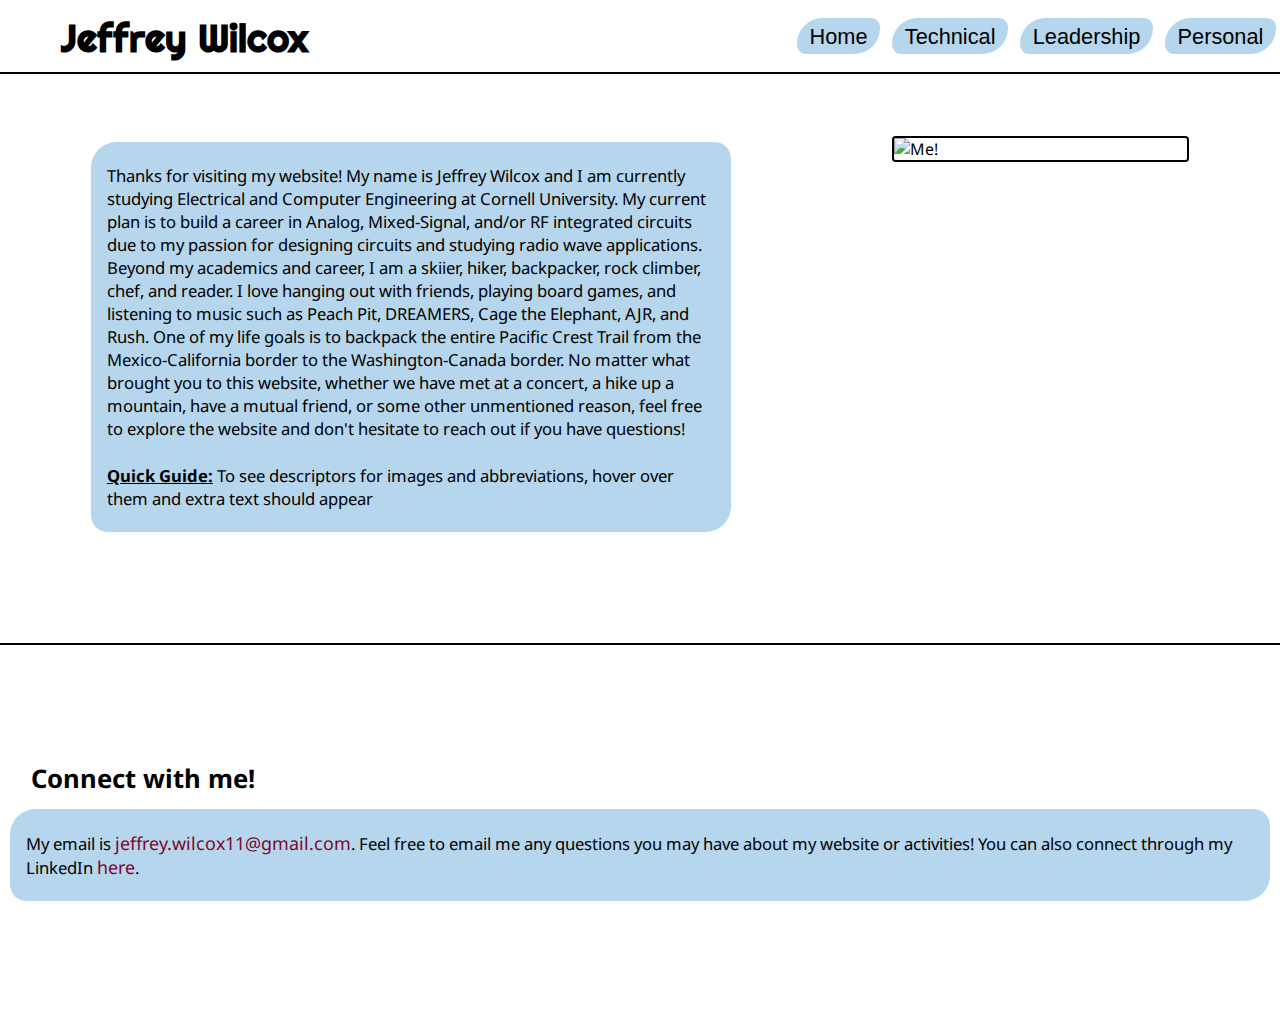
==== commit 163a19c0: "Removed return to top on index" ====
--- a/index.html
+++ b/index.html
@@ -77,12 +77,12 @@
 	</div>
 </div>
 
-<hr />
+<!-- <hr /> -->
 
 <!-- Return to top -->
 
-<div align = "center">
+<!-- <div align = "center">
 	<button><a href="#top" class = "nav">Return to the top of this page</a></button>
-</div>
+</div> -->
 </body>
 </html>
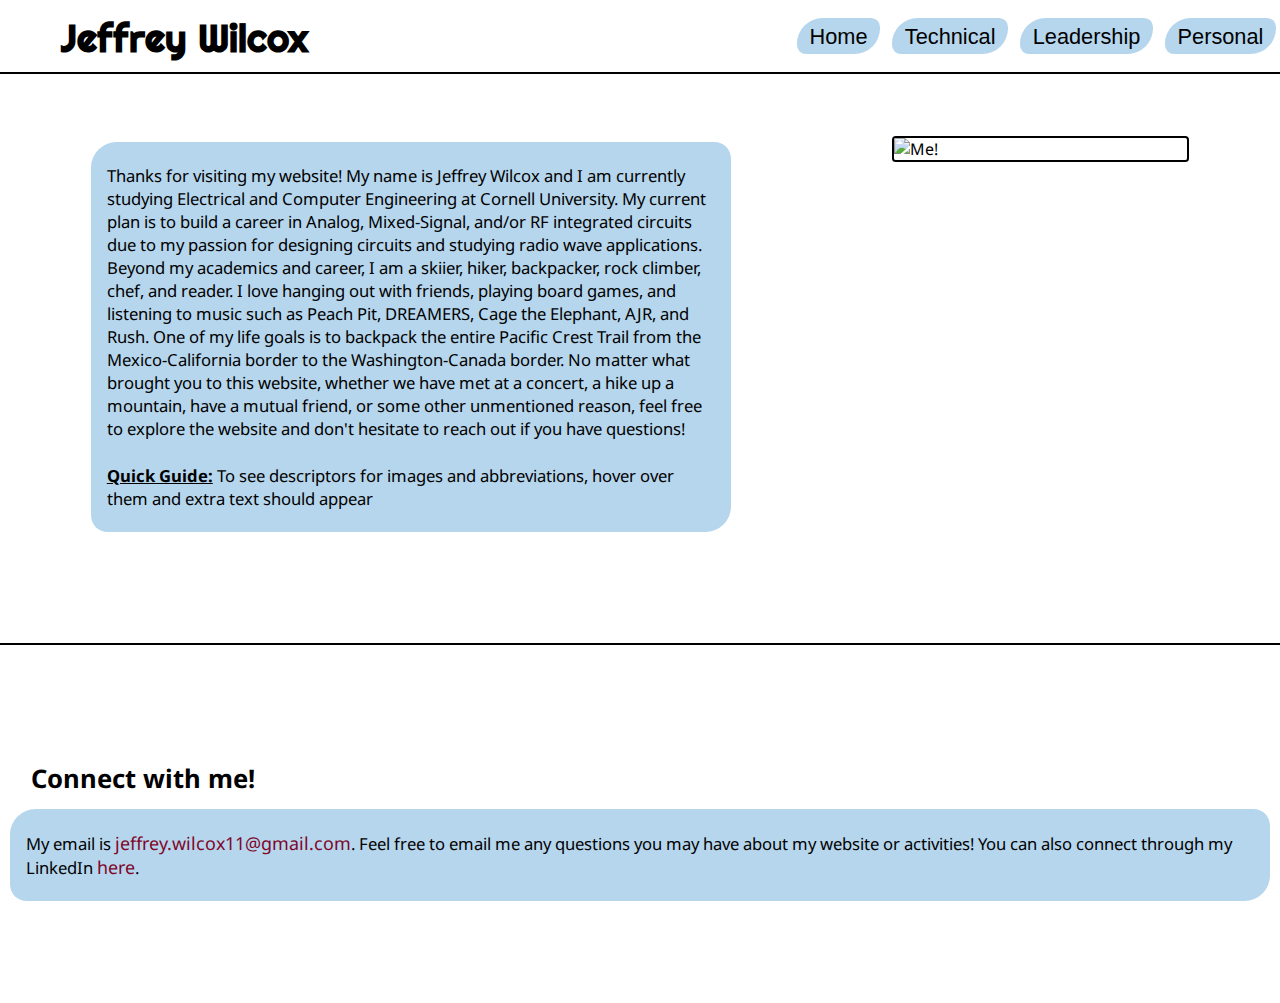
==== commit 6fcdb474: "Index and Leadership Page Updates  - Removed irrelevant pictures from most leadership sections and u" ====
--- a/index.html
+++ b/index.html
@@ -14,7 +14,7 @@
 	<meta charset="UTF-8" />
 	<meta name="viewport" content="width=device-width, initial-scale=1.0">
 </head>
-<body>
+<body style="margin-bottom: 0">
 
 <!-- Top Section, Name and Buttons -->
 <div class = "top">
@@ -77,7 +77,13 @@
 	</div>
 </div>
 
-<!-- <hr /> -->
+<!-- <hr style="margin-bottom: 0"/> -->
+
+<!-- <div class="footer">
+	<p class="footer">
+		This website was last updated April 2024
+	</p>
+</div> -->
 
 <!-- Return to top -->
 
--- a/webstyling.css
+++ b/webstyling.css
@@ -72,6 +72,11 @@
 	text-align: center;
 	margin-left: 6vw;
 }
+/* div.footer{
+	background-color: #213C87;
+	padding: 0;
+	margin: 0;
+} */
 div.space{
 	background-color: #ffffff;
 	border-color:#00000000;
@@ -186,6 +191,14 @@
 	font-size: 1.3vw;
 	color: #000000;
 }
+/* p.footer{
+	background-color: #213C87;
+	padding: 1vw;
+	margin: 0;
+	color: #ffffff;
+	font-family: 'Noto Sans';
+	text-align: center;
+} */
 table{
 	padding-bottom:1.3vw;
 }
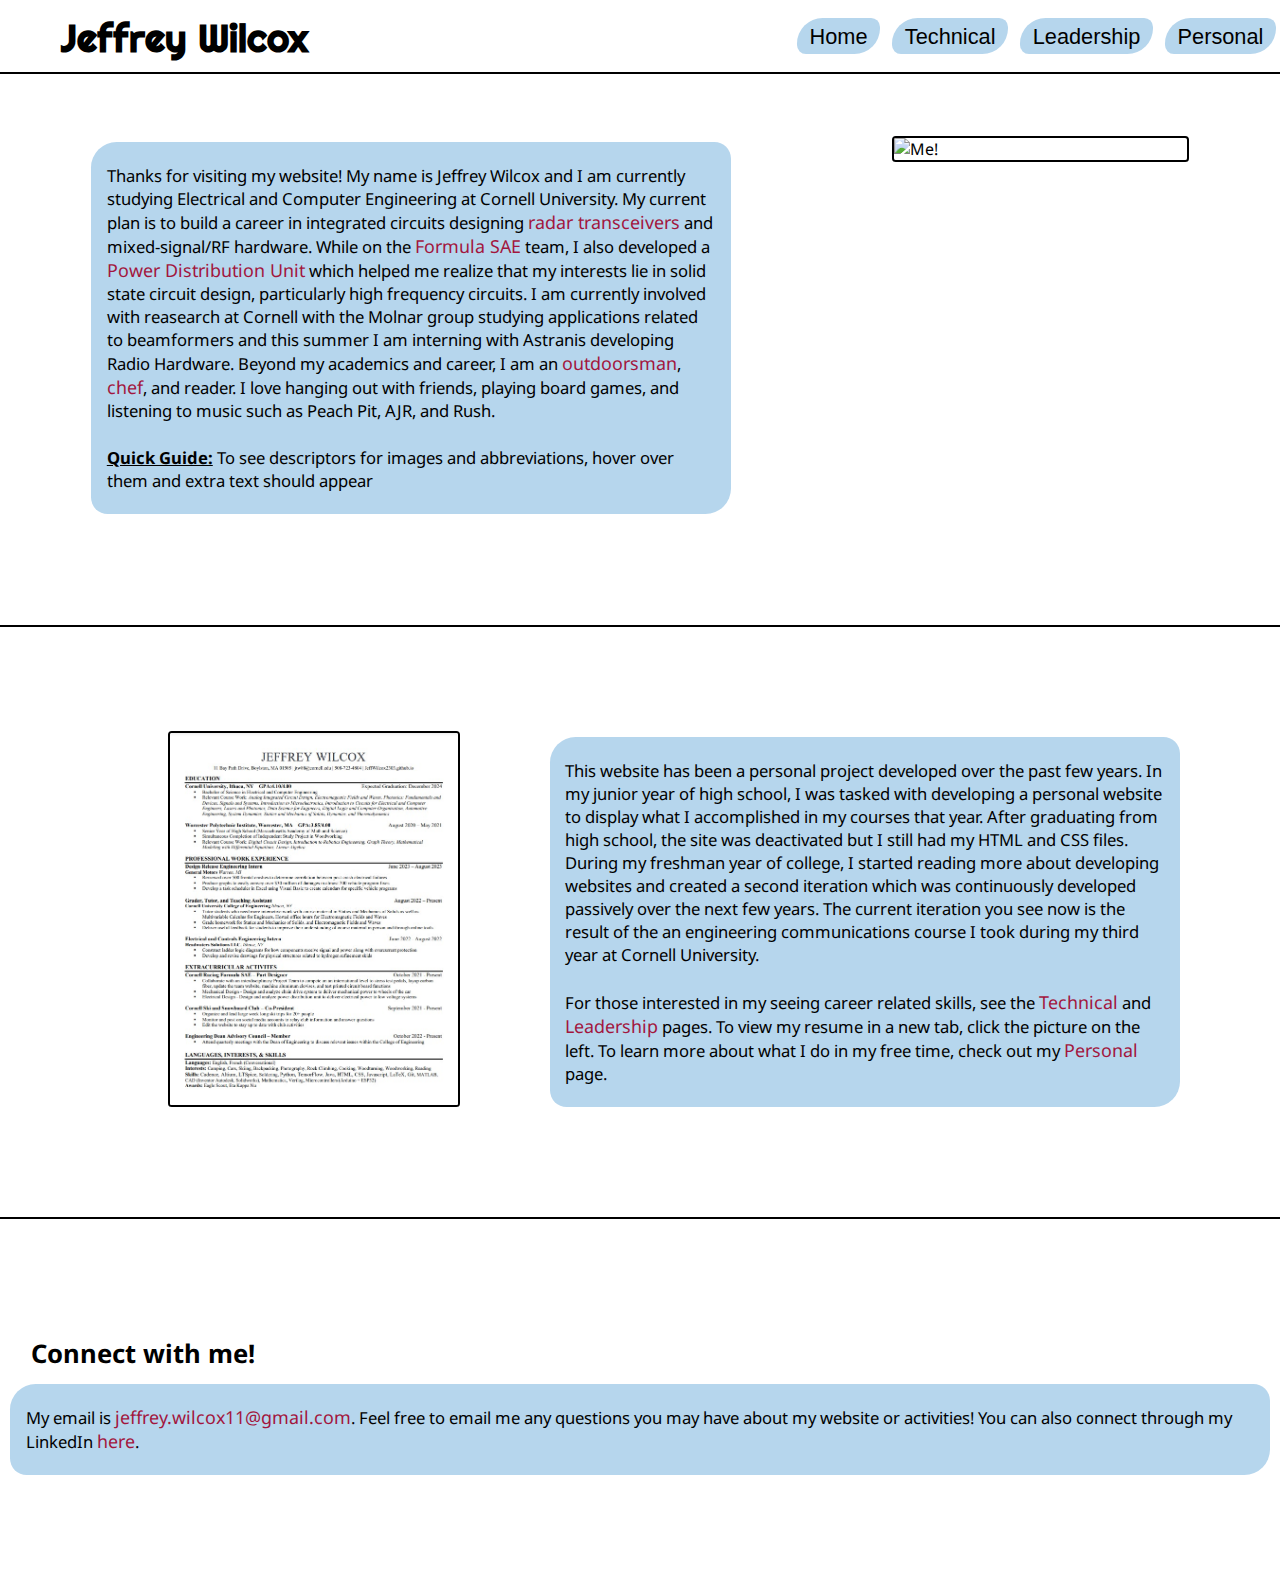
==== commit de1a185f: "Moving Resume and changing index page" ====
--- a/index.html
+++ b/index.html
@@ -44,11 +44,18 @@
 
 		<div class="flex-child1 textbox">
 			<p>	Thanks for visiting my website! My name is Jeffrey Wilcox and I am currently studying Electrical and Computer Engineering at Cornell University. My current plan is to
-			build a career in Analog, Mixed-Signal, and/or RF integrated circuits due to my passion for designing circuits and studying radio wave applications. Beyond my academics and career, I am a skiier, hiker, 
-			backpacker, rock climber, chef, and reader. I love hanging out with friends, playing board games, and listening to music such as Peach Pit, DREAMERS, Cage the Elephant, AJR, and Rush. 
-			One of my life goals is to backpack the entire Pacific Crest Trail from the Mexico-California border to the Washington-Canada border. No matter what brought you to this website, 
-			whether we have met at a concert, a hike up a mountain, have a mutual friend, or some other unmentioned reason, feel free to explore the website and don't hesitate to reach out if you have questions!
+			build a career in integrated circuits designing <a href = "technical.html#radar">radar transceivers</a> and mixed-signal/RF hardware.
+			While on the <a href="leadership.html#FSAE">Formula SAE</a> team, I also developed a <a href="technical.html#PDU">Power Distribution Unit</a>
+			which helped me realize that my interests lie in solid state circuit design, particularly high frequency circuits. I am currently involved with reasearch at
+			Cornell with the Molnar group studying applications related to beamformers and this summer I am interning with Astranis developing Radio Hardware.
+			Beyond my academics and career, I am an <a href="personal.html#outdoors">outdoorsman</a>, <a href="personal.html#food">chef</a>, and reader. I love hanging out with friends, playing board games, 
+			and listening to music such as Peach Pit, AJR, and Rush. 
 			</p>
+
+			<!-- <p>
+				One of my life goals is to backpack the entire Pacific Crest Trail from the Mexico-California border to the Washington-Canada border.
+				No matter what brought you to this website, whether we have met at a concert, a hike up a mountain, have a mutual friend, or some other unmentioned reason, feel free to explore the website and don't hesitate to reach out if you have questions!
+			</p> -->
 		
 			<p><b><u>Quick Guide:</u></b> To see descriptors for images and abbreviations, hover over them and extra text should appear</p>
 		</div>
@@ -58,6 +65,38 @@
 
 		<div class = "flex-child2">
 			<img src = "Extras/IMG_6761.JPG" alt="Me!" title="Me!" width="80%" height="auto" align="right"/>
+		</div>
+
+		<div class="flex-child0">
+		</div>
+	</div>
+</div>
+
+<hr />
+
+<div class="main-section">
+	<div class = "flex-parent">
+		<div class="flex-child0">
+		</div>
+		
+		<div class = "flex-child2">
+			<a href="Extras/JTW88_Resume.pdf" target="blank_"><img src = "Extras/ResumeFull.jpg" alt="Me!" title="Resume" width="80%" height="auto" class="linked" id="resume" align="right"/></a>
+		</div>
+
+		<div class="flex-child0">
+		</div>
+
+		<div class="flex-child1 textbox">
+			<p>
+				This website has been a personal project developed over the past few years. In my junior year of high school, I was tasked with developing
+				a personal website to display what I accomplished in my courses that year. After graduating from high school, the site was deactivated but
+				I still had my HTML and CSS files. During my freshman year of college, I started reading more about developing websites and created a second iteration
+				which was continuously developed passively over the next few years. The current iteration you see now is the result of the an engineering communications
+				course I took during my third year at Cornell University.
+			</p>
+			<p>	For those interested in my seeing career related skills, see the <a href="technical.html">Technical</a> and <a href="leadership.html">Leadership</a> pages. 
+				To view my resume in a new tab, click the picture on the left. To learn more about what I do in my free time, check out my <a href="personal.html">Personal</a> page. 
+			</p>
 		</div>
 
 		<div class="flex-child0">
--- a/webstyling.css
+++ b/webstyling.css
@@ -3,8 +3,8 @@
 }
 /* Comment for Jeremy */
 a{
-	color:#7F0729;
-	/* color: #7B0828; */
+	/* color:#7F0729; */
+	color: #A2163E;
 	text-decoration: none;
 	font-size: 1.4vw;
 }
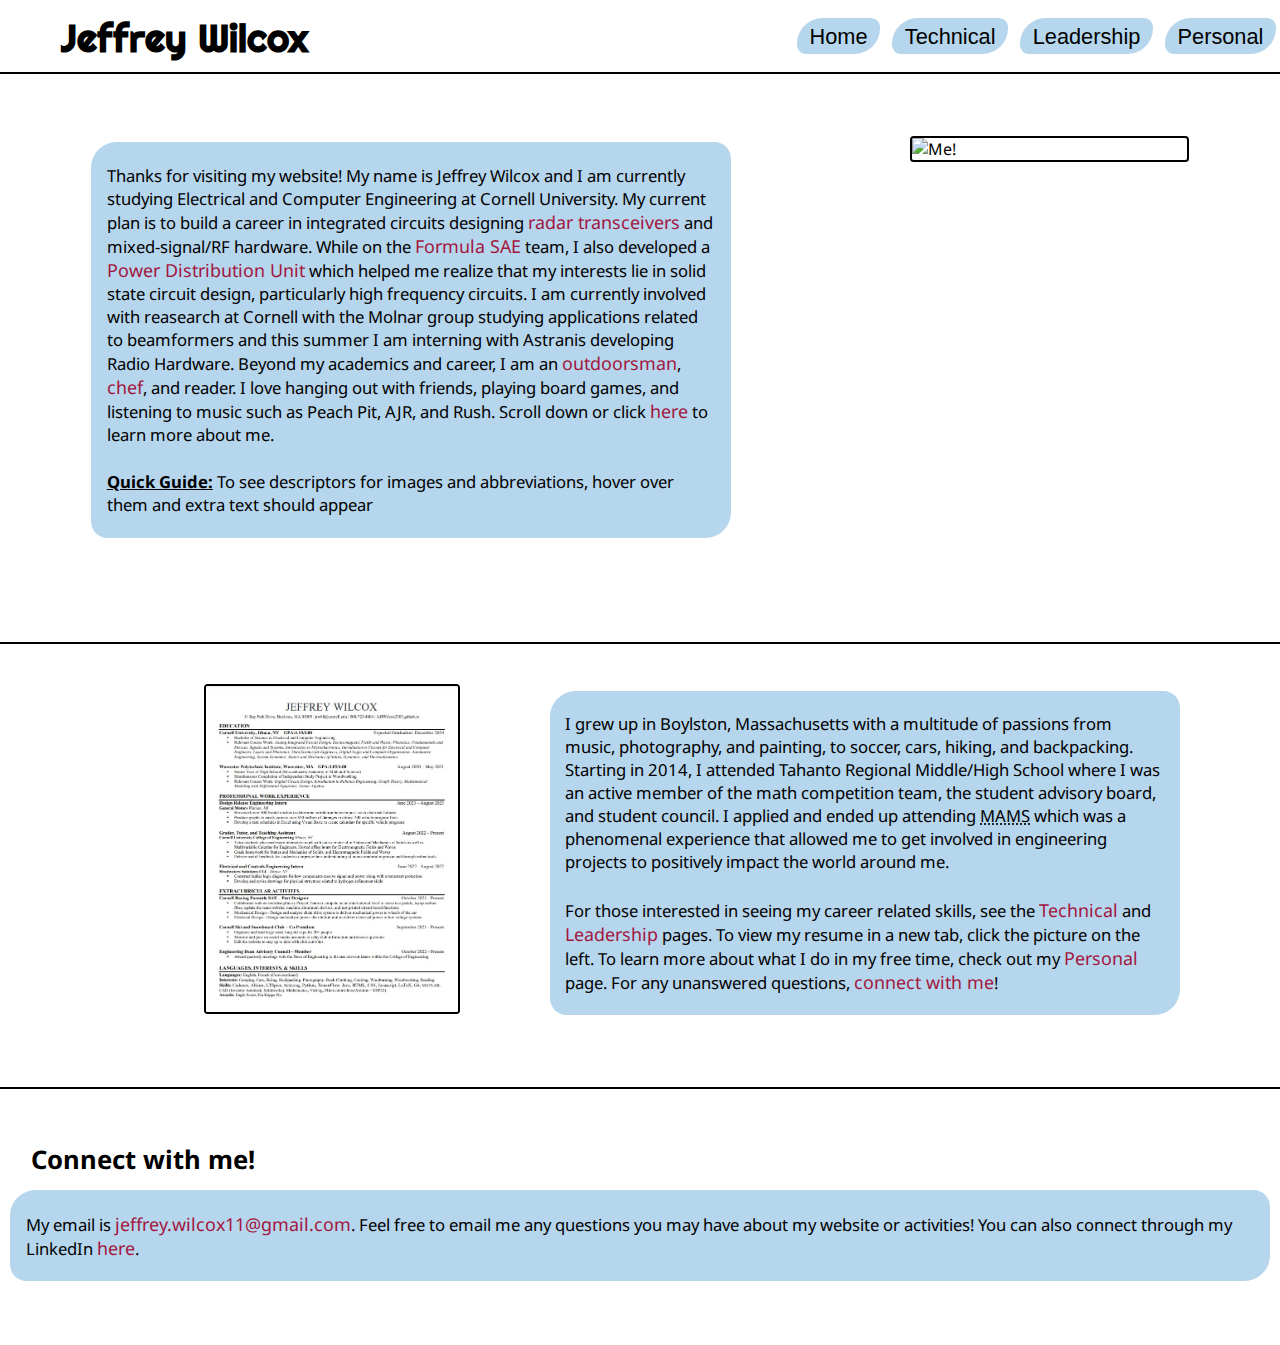
==== commit a4d1e68c: "Updated spacing, personal page, index page" ====
--- a/index.html
+++ b/index.html
@@ -49,7 +49,7 @@
 			which helped me realize that my interests lie in solid state circuit design, particularly high frequency circuits. I am currently involved with reasearch at
 			Cornell with the Molnar group studying applications related to beamformers and this summer I am interning with Astranis developing Radio Hardware.
 			Beyond my academics and career, I am an <a href="personal.html#outdoors">outdoorsman</a>, <a href="personal.html#food">chef</a>, and reader. I love hanging out with friends, playing board games, 
-			and listening to music such as Peach Pit, AJR, and Rush. 
+			and listening to music such as Peach Pit, AJR, and Rush. Scroll down or click <a href="#resume">here</a> to learn more about me.
 			</p>
 
 			<!-- <p>
@@ -64,7 +64,7 @@
 		</div>
 
 		<div class = "flex-child2">
-			<img src = "Extras/IMG_6761.JPG" alt="Me!" title="Me!" width="80%" height="auto" align="right"/>
+			<img src = "Extras/IMG_6761.JPG" alt="Me!" title="Me!" width="75%" height="auto" align="right"/>
 		</div>
 
 		<div class="flex-child0">
@@ -74,28 +74,35 @@
 
 <hr />
 
-<div class="main-section">
+<div class="main-section" id="resume">
 	<div class = "flex-parent">
 		<div class="flex-child0">
 		</div>
 		
 		<div class = "flex-child2">
-			<a href="Extras/JTW88_Resume.pdf" target="blank_"><img src = "Extras/ResumeFull.jpg" alt="Me!" title="Resume" width="80%" height="auto" class="linked" id="resume" align="right"/></a>
+			<a href="Extras/JTW88_Resume.pdf" target="blank_"><img src = "Extras/ResumeFull.jpg" alt="Me!" title="Resume" width="70%" height="auto" class="linked" id="resumepic" align="right"/></a>
 		</div>
 
 		<div class="flex-child0">
 		</div>
 
 		<div class="flex-child1 textbox">
-			<p>
+			<!-- <p>
 				This website has been a personal project developed over the past few years. In my junior year of high school, I was tasked with developing
 				a personal website to display what I accomplished in my courses that year. After graduating from high school, the site was deactivated but
 				I still had my HTML and CSS files. During my freshman year of college, I started reading more about developing websites and created a second iteration
-				which was continuously developed passively over the next few years. The current iteration you see now is the result of the an engineering communications
+				which was continuously developed passively over the next few years. The current iteration you see now is the result of an engineering communications
 				course I took during my third year at Cornell University.
+			</p> -->
+			<p> 
+				I grew up in Boylston, Massachusetts with a multitude of passions from music, photography, and painting, to soccer, cars, hiking, and backpacking.
+				Starting in 2014, I attended Tahanto Regional Middle/High School where I was an active member of the math competition team, the student advisory board, and student council.
+				I applied and ended up attending <abbr title="Massachusetts Academy of Math and Science at WPI">MAMS</abbr> which was a phenomenal experience that allowed me to get involved in
+				engineering projects to positively impact the world around me.
 			</p>
-			<p>	For those interested in my seeing career related skills, see the <a href="technical.html">Technical</a> and <a href="leadership.html">Leadership</a> pages. 
-				To view my resume in a new tab, click the picture on the left. To learn more about what I do in my free time, check out my <a href="personal.html">Personal</a> page. 
+			<p>	For those interested in seeing my career related skills, see the <a href="technical.html">Technical</a> and <a href="leadership.html">Leadership</a> pages. 
+				To view my resume in a new tab, click the picture on the left. To learn more about what I do in my free time, check out my <a href="personal.html">Personal</a> page.
+				For any unanswered questions, <a href="#contact">connect with me</a>! 
 			</p>
 		</div>
 
--- a/webstyling.css
+++ b/webstyling.css
@@ -97,7 +97,7 @@
 	border-top-right-radius: 1.3vw;
 	border-bottom-right-radius: 2vw;
 	border-bottom-left-radius: 1.3vw;
-	margin: 0.5vw auto 0.5vw 0vw;
+	margin: 0.5vw auto 2.5vw 0vw;
 	padding-top: 0.1vw;
 	padding-bottom: 0.1vw;
 	border-color:#00000000;
@@ -252,10 +252,14 @@
 	display:flex;
 }
 #hello{
-	padding-bottom:7.5%;
+	padding-bottom:5%;
 }
 #hello2{
-	padding-bottom:7.5%;
+	padding-top: 8%;
+	padding-bottom:1%;
+}
+#hello3{
+	padding-bottom: 2.5%;
 }
 #movies{
 	flex:1;
@@ -275,7 +279,10 @@
 #outdoors3{
 	flex:4;
 }
-#resume:hover{
+/* #resume:hover{
+	transform: scale(1.05);
+} */
+#resumepic:hover{
 	transform: scale(1.05);
 }
 
@@ -312,8 +319,8 @@
 	cursor:pointer;
 }
 .main-section{
-	padding-top: 7.5%;
-	padding-bottom: 7.5%;
+	padding-top: 2.5%;
+	padding-bottom: 2.5%;
 	margin-left: 0.8vw;
 	margin-right: 0.8vw;
 }
